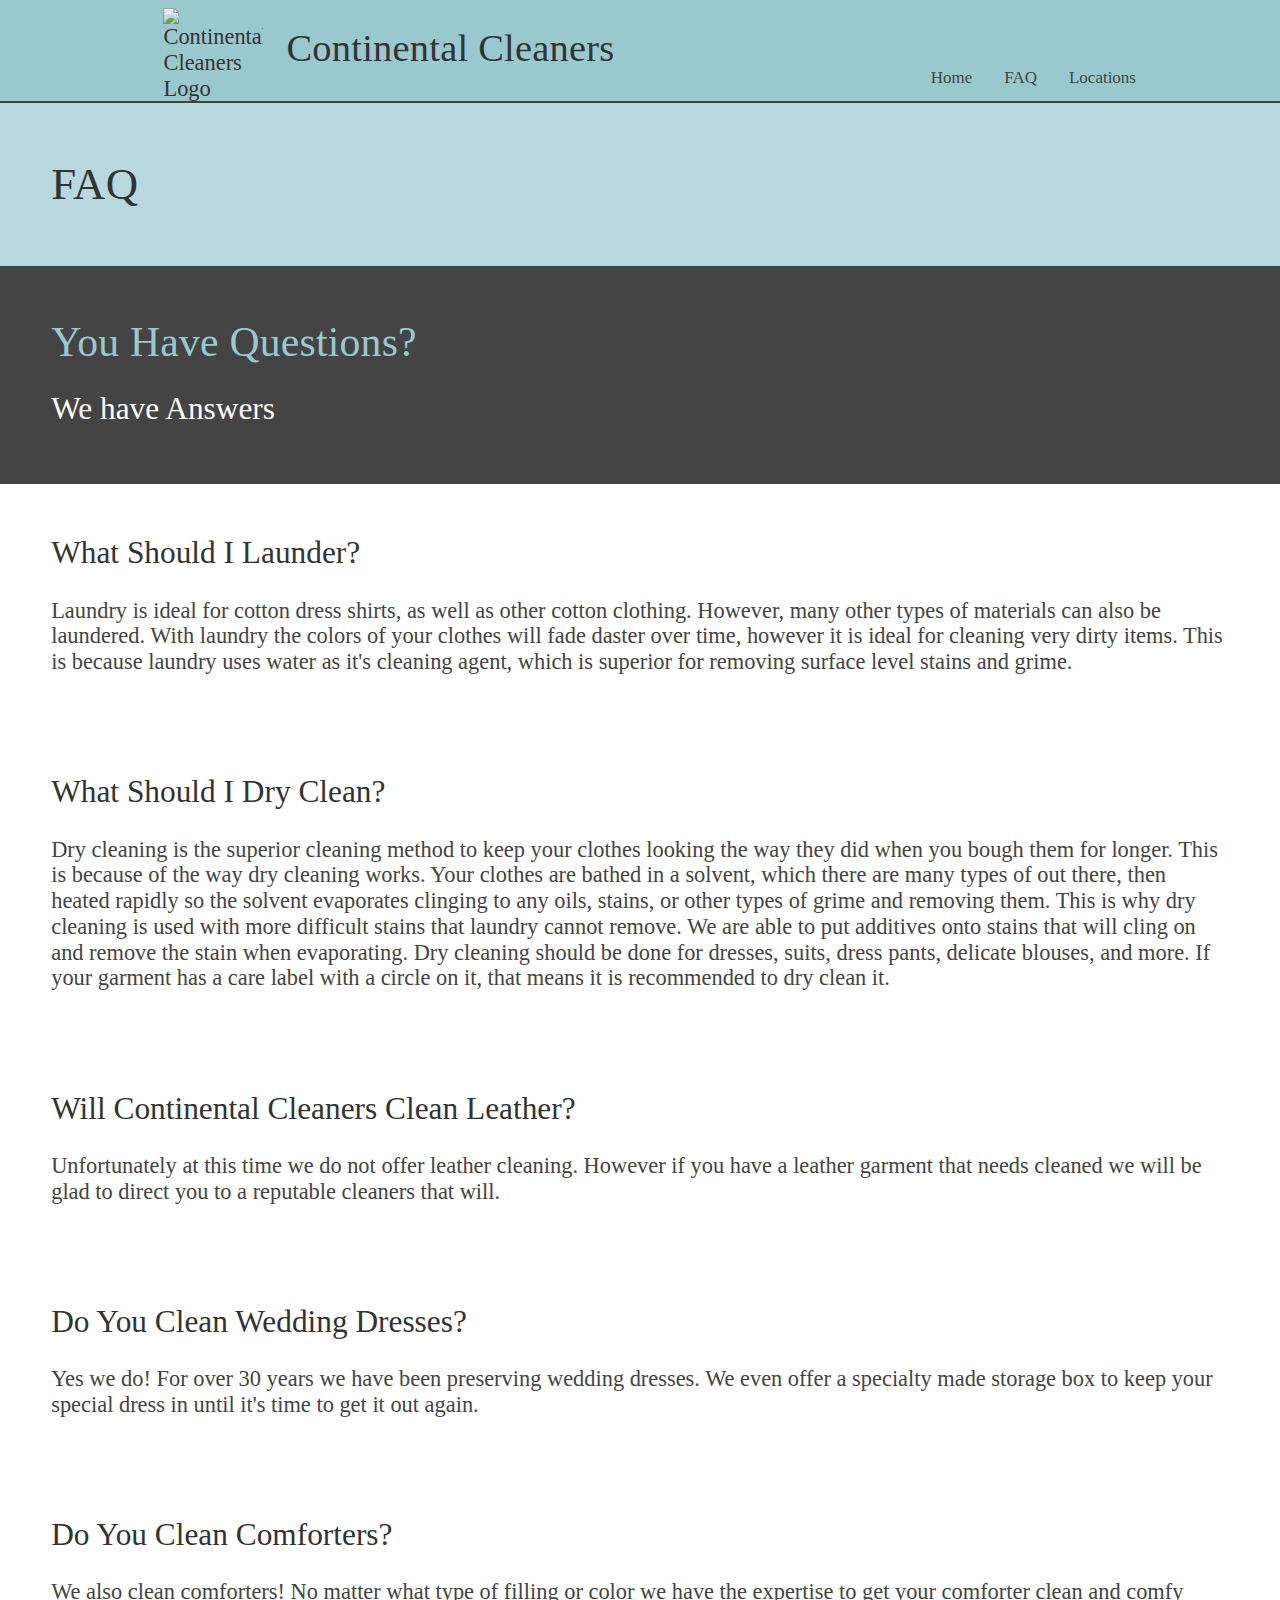
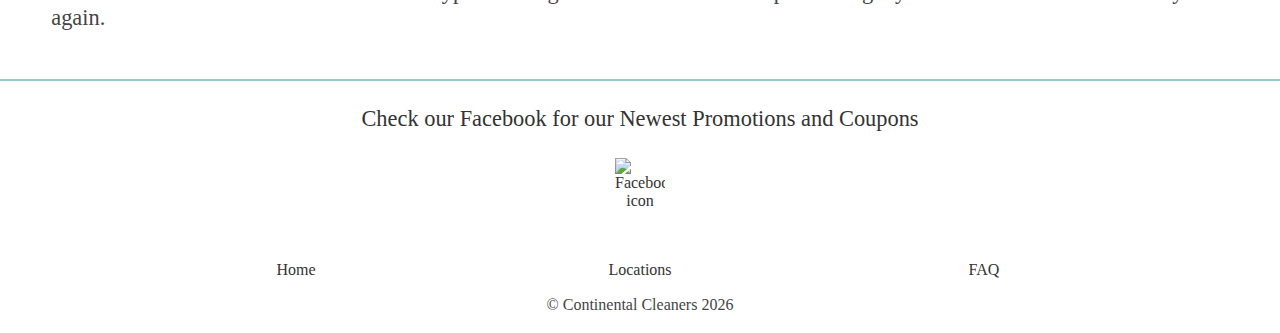
==== faq.html @ 874435e8 "Add files via upload" ====
<!DOCTYPE html>
<html lang="en">
	<head>
		<meta charset="UTF-8">
		<meta name="viewport" content="width=device-width,initial-scale=1">
		<title>Continental Cleaners Discount Dry Cleaner</title>
		<meta name="description" content="Denver's premier discount dry cleaner since 1988. We commit to providing excellent customer service, as well as affordable dry cleaning and laudry services.">
		<link rel="stylesheet" href="normalize.css">
		<link rel="stylesheet" href="style2.css">
		<link rel="icon" href="assets/favicon.png" type='image/x-icon'/>
		<link rel="stylesheet" href="https://use.typekit.net/dyo8dtc.css">
		<link rel="stylesheet" href="https://cdnjs.cloudflare.com/ajax/libs/font-awesome/4.7.0/css/font-awesome.min.css">
	</head>
    <body>
	    <header >
	    	<div id="headerImg" class="flexContainer">
	    		<div id="branding" class="flexContainer">
		    		<a href="index.html"><img class="logoImg" src="assets/favicon.png" alt="Continental Cleaners Logo"></a>
		    		<h1 id="headerName">Continental Cleaners</h1>
	    		</div>
	    		<nav role="navigation">
			    	<h2 class="dontDisplay">Navigation</h2>
			    	<div class="topnav" id="myTopnav">
		    			<a href="index.html">Home</a>
		    			<a href="faq.html">FAQ</a>
		    			<a href="locations.html">Locations</a>
		  				<a href="javascript:void(0);" class="icon" onclick="myFunction()">
		    				<i class="fa fa-bars"></i>
		    			</a>
					</div>
			    </nav>
	    	</div>
	    </header>
	    <div role="main" id="pageContent">
		    <div role="banner" id="faqBanner" class="">
		    	<div class="bannerOverlay">
		    		<div class="sectionMargin">
		    			<h1 class="bannersHeader">FAQ</h1>
		    		</div>
		    	</div>
		    </div>
		    <section  class="sectionMargin headerIntroContainer">
		    	<h1 class="headerIntro">You Have Questions?</h1>
		    	<h3 class="subheader">We have Answers</h3>
			</section>
		    <section class="sectionMargin">
		    	<h2>What Should I Launder?</h2>
		    	<p class="faqText">
		    		Laundry is ideal for cotton dress shirts, as well as other cotton clothing. However, many other types of materials can also be laundered. With laundry the colors of your clothes will fade daster over time, however it is ideal for cleaning very dirty items. This is because laundry uses water as it's cleaning agent, which is superior for removing surface level stains and grime.
		    	</p>
			</section>
		    <section  class="sectionMargin">
		        <h2>What Should I Dry Clean?</h2>
		    	<p class="faqText">
		    		Dry cleaning is the superior cleaning method to keep your clothes looking the way they did when you bough them for longer. This is because of the way dry cleaning works. Your clothes are bathed in a solvent, which there are many types of out there, then heated rapidly so the solvent evaporates clinging to any oils, stains, or other types of grime and removing them. This is why dry cleaning is used with more difficult stains that laundry cannot remove. We are able to put additives onto stains that will cling on and remove the stain when evaporating. Dry cleaning should be done for dresses, suits, dress pants, delicate blouses, and more. If your garment has a care label with a circle on it, that means it is recommended to dry clean it. 
		    	</p>
			</section>
			<section  class="sectionMargin">
		        <h2>Will Continental Cleaners Clean Leather?</h2>
		    	<p class="faqText">
			    	Unfortunately at this time we do not offer leather cleaning. However if you have a leather garment that needs cleaned we will be glad to direct you to a reputable cleaners that will.
		    	</p>
			</section>
			<section  class="sectionMargin">
		        <h2>Do You Clean Wedding Dresses?</h2>
		    	<p class="faqText">
			    	Yes we do! For over 30 years we have been preserving wedding dresses. We even offer a specialty made storage box to keep your special dress in until it's time to get it out again. 
		    	</p>
			</section>
			<section  class="sectionMargin">
		        <h2>Do You Clean Comforters?</h2>
		    	<p class="faqText">
			    	We also clean comforters! No matter what type of filling or color we have the expertise to get your comforter clean and comfy again.
		    	</p>
			</section>
			<footer>
				<h3>Check our Facebook for our Newest Promotions and Coupons</h3>
				<a href=""><img id="faceBookIcon" src="assets/facebook.png" alt="Facebook icon"></a>
				<div id="footerNav" class="flexContainerNoWrap">
					<a class="footNavItem" href="index.html">Home</a>
					<a class="footNavItem" href="locations.html">Locations</a>
					<a class="footNavItem" href="faq.html">FAQ</a>
				</div>
				<p id="copy"></p>
	    	</footer>
		</div>
		<script src="scripts.js"></script>
    </body>
</html>
---- style2.css ----
/* classes */
.dontDisplay {
	display: none;
}
.flexContainer {
	display: flex;
	flex-wrap: wrap;
	justify-content: center;
}
.flexContainerNoWrap {
	display: flex;
	flex-wrap: nowrap;
}
.logoImg {
	display: block;
	max-width: 100px;
	width: 100%;
	margin: 8px 0px 0px 2px;
}
.topnav {
    overflow: hidden;
}
.topnav a {
    float: left;
    display: block;
    color: #444;
    text-align: center;
    padding: 14px 16px;
    text-decoration: none;
    font-size: 17px;
}
.topnav a:hover {
    color: #99C9CF;
    background-color: #444;
}
.topnav a.active {
    color: #fff;
    background-color: #444;
}
.topnav .icon {
    display: none;
}
.verticalAlign {
	margin: auto;
	text-align: center;
}
.bannerHeader {
	display: flex;
	text-align: center;
	text-shadow: -1px 0 black, 0 1px black, 1px 0 black, 0 -1px black;
}
.bannerAbouts {
	text-align: center;
	margin: auto;
	padding: 0px 2% 0px 0px;
}

.locationMarks {
	align-items: center;
	margin: 0px 0px 1% 0px;
}
.locationMarks h3 {
	color: #fff;
}
.checkMarks {
	display: block;
	max-width: 20px;
	width: 100%;
	margin: 2% 8% 0% 2%;
	max-height: 20px;
}
.services {
	width: 30%;
	text-align: center;
}
.serviceIcons {
	display: block;
	max-width: 120px;
	width: 90%;
	margin: auto;
}
.sectionMargin {
	padding: 2% 4% 2% 4%;
}
.footNavItem {
	width: 30%;
}
.flexAt {
	display: block;
}

/* Sub Page Classes */
.bannerOverlay {
	width: 100%;
	background-color:rgba(153,201,207,0.7);
	margin: 0px;
	min-height: 80px;
}
.bannersHeader {
	font-size: 2.4rem;
}
.headerIntroContainer {
	background-color: #444;
}
.headerIntro {
	margin-bottom: 2%;
	font-size: 1.8rem;
	color: #99C9CF;
}
.subheader {
	margin-top: 0px;
	color: #fff;
}
.faqText {
	color: #444;
}
.locationBox {
	width: 99%;
	margin: auto;
	background-color: #444;
	color: #fff;
	padding-top: 1%;
	padding-bottom: 1%;
	border-radius: 3px;
}
.locationBox h3 {
	margin:0px;
	color: #99C9CF;
}
.locationBox a {
	color: #fff;
	margin-bottom: 2%;
}
.hoursBox {
	width: 94%;
	margin: 2% auto auto auto;
}
.mapBoxContainer {
	margin: 2% auto 2% auto;
    width: 94%;
    max-width: 600px;
    max-height: 450px;
    padding-bottom: 2%;
}
.mapBox {
	position: relative;
    padding-bottom: 75%;
    height: 0;
    overflow: hidden;
}
.mapBox iframe{
    position: absolute;
    top: 0;
    left: 0;
    width: 100% !important;
    height: 100% !important;
}


/* ids */
#branding {
	width: 75%;
}
#headerName {
	font-family: museo-slab, serif;
	font-weight: 300;
	font-style: normal;
}
#headerImg {
	width: 80%;
	margin: auto;
	justify-content: space-between;
}
#headerImg h1 {
	font-size: 2rem;
	margin-left: 3%;
	width: 75%;
}
#imageBanner {
	min-height: 300px;
	width: 100%;
	display: grid;
	grid-template-rows: 75% 25%;
	margin: auto;
	text-align: center;
	background-image: url(assets/banner.jpg);
	background-position: center;
	background-repeat: no-repeat;
	background-size: cover;
	color: #f2f2f2;
}
#bannerAboutsContainer {
	background-color:rgba(153,201,207,0.7);
	color: #333;
}
#reviewCircle {
	max-width: 400px;
	width: 90%;
	position: absolute;
	top: 6%;
	left: 10%;
	filter: drop-shadow(3px 3px 5px rgba(0,0,0,0.4));
}
#locationsReview {
	background-color: #444;
	margin: 0px;
	color: #99c9cf;
}
#reviewCircleContainer {
	width: 50%;
	position: relative;
}
#locationsContainer {
	width: 30%;
	margin: 0px 1% 0px 2%;
}
#servicesContainer {
	padding-top: 17%;
}
#servicesOffered{
	background-color: #fff;
	padding-bottom: 2%;
}
#faqCallout {
	margin: 15% auto 10% auto;
	width: 70%;
	max-width: 290px;
	background-color: #99C9Cf;
	text-align: center;
	border-radius: 40px;
	border: 2px solid #444;
	padding: 5px 3px 5px 3px;
	filter: drop-shadow(2px 2px 5px rgba(68,68,68,0.4));
}
#faqCallout h3 {
	margin: 0px;
}
#about{
	padding-bottom: 0px;
	color: #99C9CF;
	text-align: center;
	background-color: #444;
}

#girlImg {
	display: block;
	max-width: 600px;
	width: 100%;
	margin: auto;
	filter: drop-shadow(3px -3px 16px rgba(0,0,0,0.4));
}
#faceBookIcon {
	margin: 2% auto 4% auto;
	display: block;
	max-width: 50px;
	width: 100%;
}
#footerNav {
	width: 90%;
	margin: auto;
	justify-content: center;
}

/* FAQ Page ids */
#faqBanner {
	background-image: url(assets/faqBanner.png);
	background-repeat: no-repeat;
	background-size: cover;
	background-position: center;
}
/* Location Page ids */
#locationsBanner {
	background-image: url(assets/locationsBanner.png);
	background-repeat: no-repeat;
	background-size: cover;
	background-position: center;
}

   /* HTML Elements */

html {
	font-size: 100%;
}
nav {
	align-self: flex-end;
}
a {
	text-decoration: none;
	color: #333;

}

h1 {
	font-family: whitman-display, serif;
	font-weight: 500;
	font-style: normal;
	font-size: 1.6rem;
	letter-spacing: .25px;
}
h2 {
	font-family: museo-slab, serif;
	font-weight: 100;
	font-style: normal;
	font-size: 1.2rem;
}
h3 {
	font-family: museo-slab, serif;
	font-weight: 100;
	font-style: normal;
	font-size: 1rem;
}
p {
	font-family: museo-slab, serif;
	font-weight: 100;
	font-style: normal;
	color: #fff;
}
header {
	margin: 0px;
	height: auto;
	padding: 0px;
	background-color: #99C9CF;
	border-bottom: 2px solid #444444;
}
body {
	background-color: #fff;
	
	margin: auto;
	padding: 0;
	color: #333;
}
footer {
	background-color: #fff;
	margin: 0;
	text-align: center;
	font-size: 1rem;
	padding: .25%;
	border-top: 2px solid #99C9CF;
}
footer p {
	color: #444;
}


@media screen and (max-width: 600px) {
    .topnav a:not(:first-child) {
    	display: none;
    }
    .topnav a.icon {
        float: right;
        display: block;
    }
}

@media screen and (max-width: 600px) {
    .topnav.responsive {
    	position: relative;
    }
    .topnav.responsive .icon {
    	position: absolute;
    	right: 0;
    	top: 0;
  }
    .topnav.responsive a {
     	float: none;
    	display: block;
    	text-align: left;
  }
}

@media screen and (min-width: 600px) {
    body {
    	font-size: 120%;
    }
    h1, h2, h3, h4, h5, h6 {
    	font-size: 120%;
	}
	.bannersHeader {
		font-size: 2.8rem;
	}
	.bannerHeaderText {
		font-size: 2.2rem;
	}
	.bannerAbouts {
		font-size: 75%;
	}
	h1 {
		font-size: 1.8rem;
	}
	#headerImg h1 {
		font-size: 2.4rem;
	}
	#reviewCircle {
	width: 90%;
	position: absolute;
	top: 1%;
	left: 30%;	
	}
}
@media screen and (min-width: 1000px) {
    body {
    	font-size: 140%;
    }
    h1, h2, h3, h4, h5, h6 {
    	font-size: 140%;
	}
	.locationBox {
		padding: 2%;
	}
	.bannersHeaderText {
		font-size: 3rem;
	}
	.headerIntro {
		font-size: 2.6rem;
	}
	.flexAt {
		display: flex;
		flex-wrap: nowrap;
	}
	.bannerHeaderText {
		font-size: 3rem;
	}
	.maxWidth {
		max-width: 1200px;
		margin: auto;
	}
	.logoImg {
	display: block;
	max-width: 100px;
	width: 100%;
	}
	
	#about {
		text-align: left;
	}
	h1 {
		font-size: 2.8rem;
	}
	#reviewCircleContainer {
		position: static;
		margin-left: 30%;

	}
	#reviewCircle {
		position: static;
		top: 0;
		left: 0;
		max-width: 800px;
		width: 100%;
		margin: auto;

	}
	#faqCallout {
		margin: 9% auto 9% auto;
	}
	#servicesContainer {
		padding-top: 8%;
	}
	#imageBanner {
		min-height: 600px;
	}
	
}
@media screen and (min-width: 1300px) {
    body {
    	font-size: 160%;
    }
    .bannersHeader {
		font-size: 3.2rem;
	}
    .headerIntro {
		font-size: 2.8rem;
	}
	.flexAt {
		display: flex;
		flex-wrap: nowrap;
	}
	
	.bannerHeaderText {
		font-size: 3.2rem;
	}
	#headerImg h1 {
		font-size: 2.9rem;
	}
	#locationsReview {
		padding: .5% 1% 1% 1%;
	}
	h1 {
		font-size: 3rem;
	}
	
	
}
@media screen and (min-width: 1500px) {
    
	#headerImg h1 {
	}
	
}
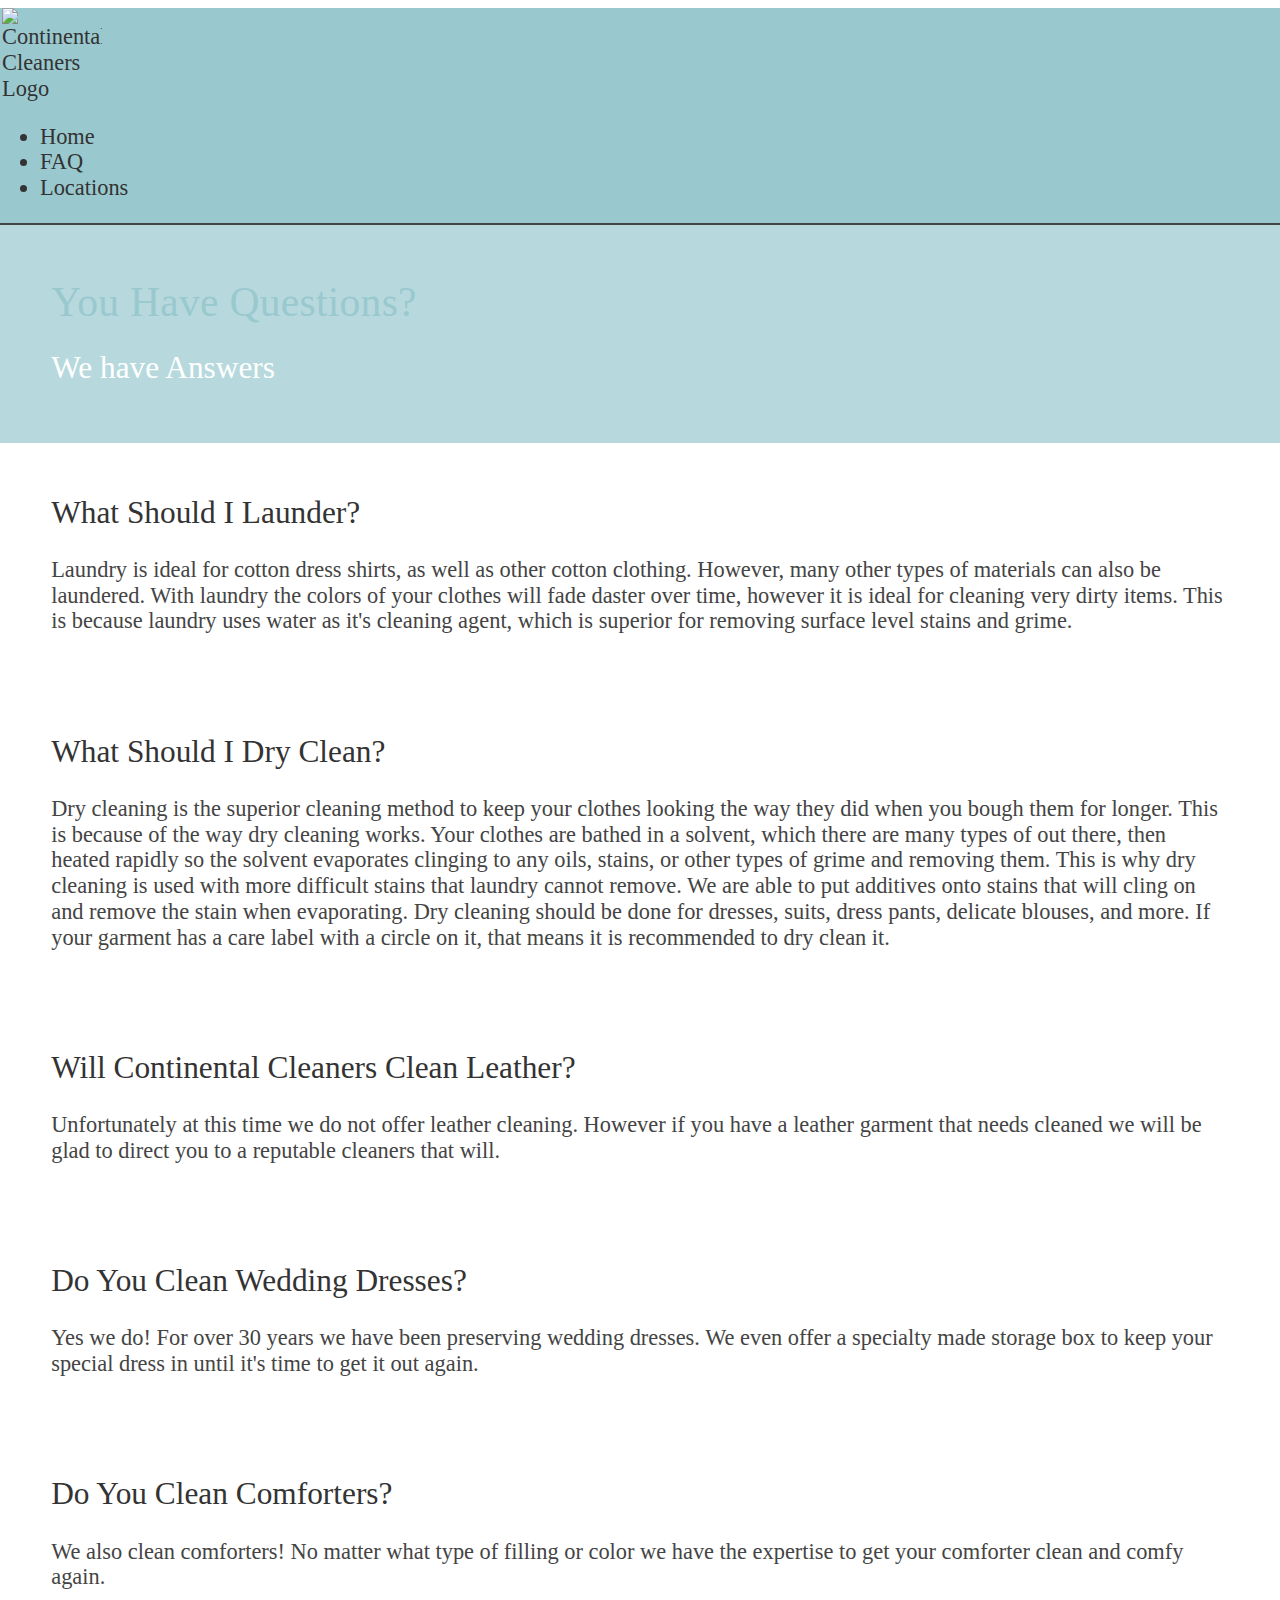
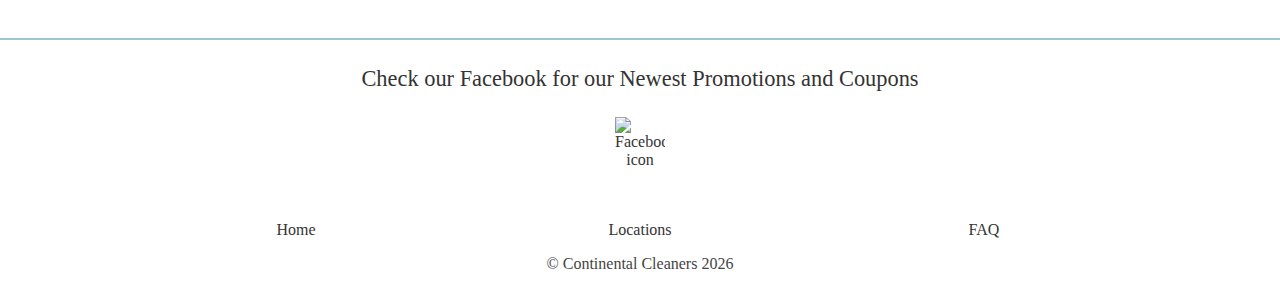
==== commit 12bdaac9: "'" ====
--- a/faq.html
+++ b/faq.html
@@ -14,21 +14,16 @@
 	</head>
     <body>
 	    <header >
-	    	<div id="headerImg" class="flexContainer">
-	    		<div id="branding" class="flexContainer">
-		    		<a href="index.html"><img class="logoImg" src="assets/favicon.png" alt="Continental Cleaners Logo"></a>
-		    		<h1 id="headerName">Continental Cleaners</h1>
-	    		</div>
-	    		<nav role="navigation">
+	    	<div id="headerContainer" class="">
+		    	<a href="index.html"><img class="logoImg" src="assets/logo.png" alt="Continental Cleaners Logo"></a>
+	    		<nav>
+	    			<a class="burger-nav"></a>
 			    	<h2 class="dontDisplay">Navigation</h2>
-			    	<div class="topnav" id="myTopnav">
-		    			<a href="index.html">Home</a>
-		    			<a href="faq.html">FAQ</a>
-		    			<a href="locations.html">Locations</a>
-		  				<a href="javascript:void(0);" class="icon" onclick="myFunction()">
-		    				<i class="fa fa-bars"></i>
-		    			</a>
-					</div>
+			    	<ul>
+		    			<li><a href="index.html">Home</a></li>
+		    			<li><a href="faq.html">FAQ</a></li>
+		    			<li><a href="locations.html">Locations</a></li>
+		    		</ul>
 			    </nav>
 	    	</div>
 	    </header>
@@ -36,39 +31,36 @@
 		    <div role="banner" id="faqBanner" class="">
 		    	<div class="bannerOverlay">
 		    		<div class="sectionMargin">
-		    			<h1 class="bannersHeader">FAQ</h1>
+		    			<h1 class="headerIntro">You Have Questions?</h1>
+		    			<h3 class="subheader">We have Answers</h3>
 		    		</div>
 		    	</div>
 		    </div>
-		    <section  class="sectionMargin headerIntroContainer">
-		    	<h1 class="headerIntro">You Have Questions?</h1>
-		    	<h3 class="subheader">We have Answers</h3>
-			</section>
-		    <section class="sectionMargin">
+		    <section class="sectionMargin faqAnswers">
 		    	<h2>What Should I Launder?</h2>
 		    	<p class="faqText">
 		    		Laundry is ideal for cotton dress shirts, as well as other cotton clothing. However, many other types of materials can also be laundered. With laundry the colors of your clothes will fade daster over time, however it is ideal for cleaning very dirty items. This is because laundry uses water as it's cleaning agent, which is superior for removing surface level stains and grime.
 		    	</p>
 			</section>
-		    <section  class="sectionMargin">
+		    <section  class="sectionMargin faqAnswers">
 		        <h2>What Should I Dry Clean?</h2>
 		    	<p class="faqText">
 		    		Dry cleaning is the superior cleaning method to keep your clothes looking the way they did when you bough them for longer. This is because of the way dry cleaning works. Your clothes are bathed in a solvent, which there are many types of out there, then heated rapidly so the solvent evaporates clinging to any oils, stains, or other types of grime and removing them. This is why dry cleaning is used with more difficult stains that laundry cannot remove. We are able to put additives onto stains that will cling on and remove the stain when evaporating. Dry cleaning should be done for dresses, suits, dress pants, delicate blouses, and more. If your garment has a care label with a circle on it, that means it is recommended to dry clean it. 
 		    	</p>
 			</section>
-			<section  class="sectionMargin">
+			<section  class="sectionMargin faqAnswers">
 		        <h2>Will Continental Cleaners Clean Leather?</h2>
 		    	<p class="faqText">
 			    	Unfortunately at this time we do not offer leather cleaning. However if you have a leather garment that needs cleaned we will be glad to direct you to a reputable cleaners that will.
 		    	</p>
 			</section>
-			<section  class="sectionMargin">
+			<section  class="sectionMargin faqAnswers">
 		        <h2>Do You Clean Wedding Dresses?</h2>
 		    	<p class="faqText">
 			    	Yes we do! For over 30 years we have been preserving wedding dresses. We even offer a specialty made storage box to keep your special dress in until it's time to get it out again. 
 		    	</p>
 			</section>
-			<section  class="sectionMargin">
+			<section  class="sectionMargin faqAnswers">
 		        <h2>Do You Clean Comforters?</h2>
 		    	<p class="faqText">
 			    	We also clean comforters! No matter what type of filling or color we have the expertise to get your comforter clean and comfy again.
@@ -85,6 +77,9 @@
 				<p id="copy"></p>
 	    	</footer>
 		</div>
+		<script src="https://code.jquery.com/jquery-3.4.1.min.js"
+  		integrity="sha256-CSXorXvZcTkaix6Yvo6HppcZGetbYMGWSFlBw8HfCJo="
+  		crossorigin="anonymous"></script>
 		<script src="scripts.js"></script>
     </body>
 </html>